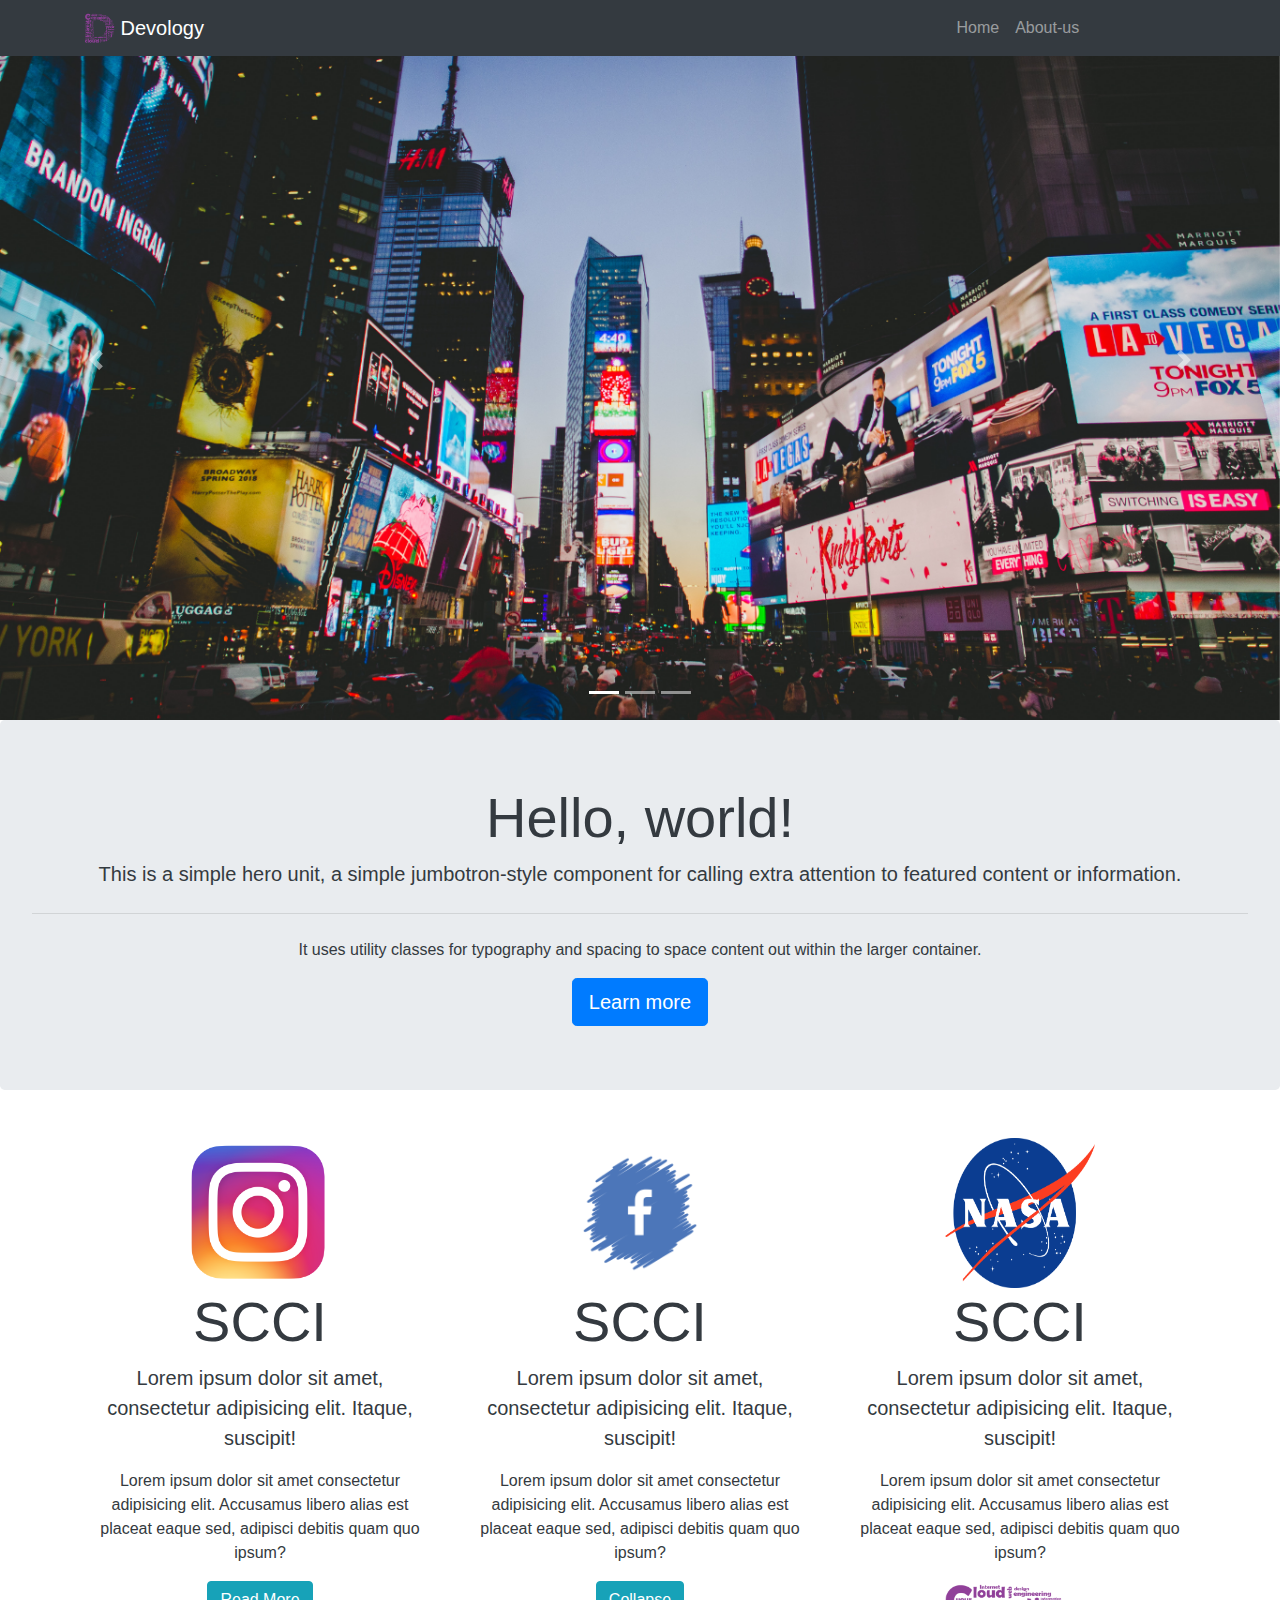
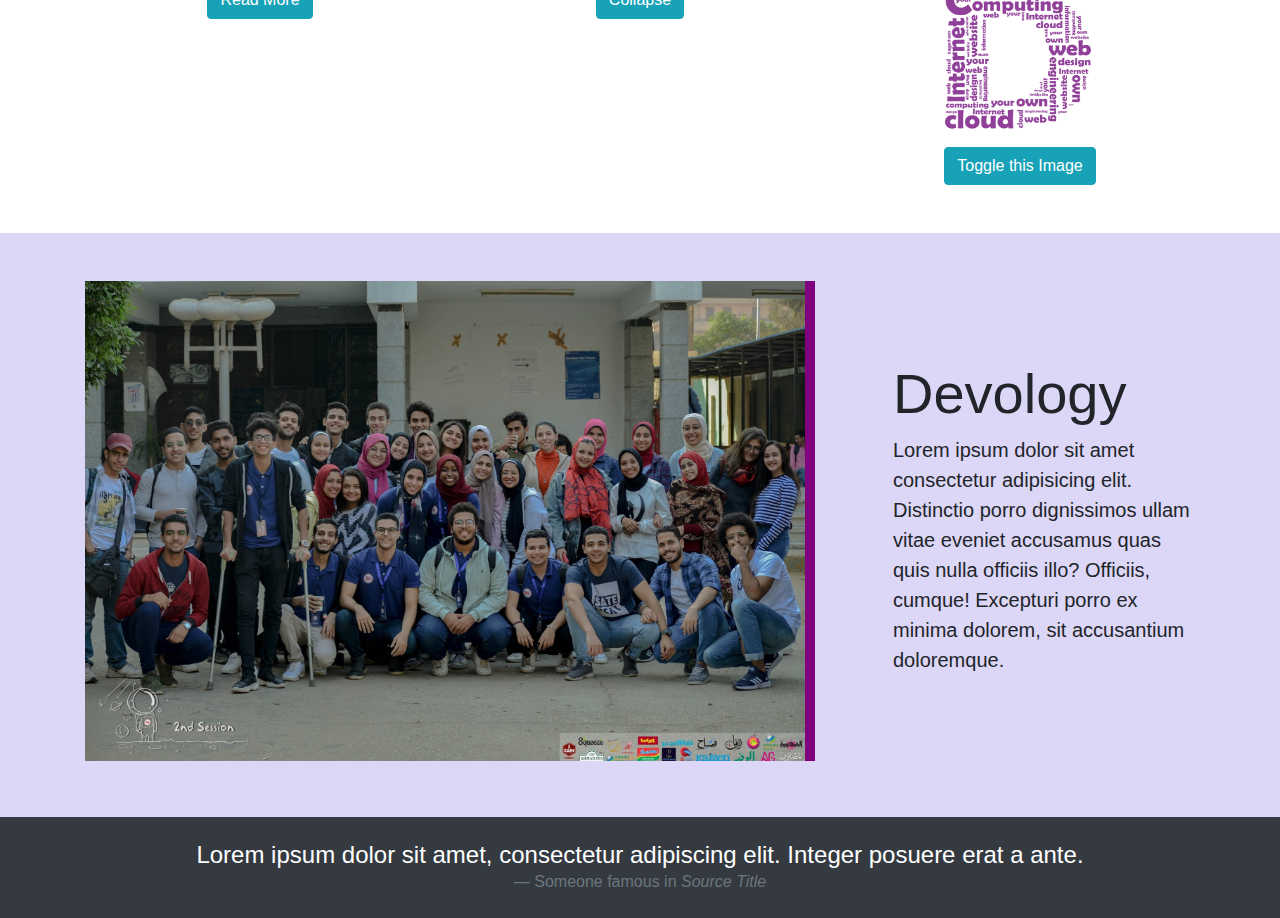
==== Index.html @ 529e388a "Devology 20 Website" ====
<!DOCTYPE html>
<html>

<head>
        <meta charset="utf-8">
        <title>Bootstrap</title>
        <link rel="stylesheet" href="css/bootstrap.min.css">
        <link rel="stylesheet" href="css/style.css">
</head>

<body>
        <!--Navbar-->
        <nav class="navbar navbar-expand-lg navbar-dark bg-dark fixed-top">
                <div class="container">

                  <a class="navbar-brand" href="#">
                    <img src="Images/devology.png" width="30" height="30" class="d-inline-block align-top" alt="">
                    Devology
                  </a>
                <button class="navbar-toggler" type="button" data-toggle="collapse" data-target="#navbarSupportedContent" aria-controls="navbarSupportedContent" aria-expanded="false" aria-label="Toggle navigation">
                  <span class="navbar-toggler-icon"></span>
                </button>
                <div class="collapse navbar-collapse" id="navbarSupportedContent">
                  <ul class="navbar-nav ml-auto">
                    <li class="nav-item">
                      <a class="nav-link" href="#">Home</a>
                    </li>
                    <li class="nav-item">
                      <a class="nav-link" href="aboutus.html">About-us</a>
                    </li>

                    <li>
                    <a class="btn btn-outline-dark" href="aboutus.html" role="button">Learn more</a>
                </li>
                  </ul>
                </div>
        </div>
              </nav>
              

              <!--Carousel-->

              <div id="carouselExampleIndicators" class="carousel slide" data-ride="carousel">
                <ol class="carousel-indicators">
                  <li data-target="#carouselExampleIndicators" data-slide-to="0" class="active"></li>
                  <li data-target="#carouselExampleIndicators" data-slide-to="1"></li>
                  <li data-target="#carouselExampleIndicators" data-slide-to="2"></li>
                </ol>
                <div class="carousel-inner">
                  <div class="carousel-item active">
                    <img src="Images/img1.jpg" class="d-block w-100 customize-carousel-img" alt="...">
                  </div>
                  <div class="carousel-item">
                    <img src="Images/img2.jpg" class="d-block w-100 customize-carousel-img" alt="...">
                  </div>
                  <div class="carousel-item">
                    <img src="Images/img3.jpg" class="d-block w-100 customize-carousel-img" alt="...">
                  </div>
                </div>
                <a class="carousel-control-prev" href="#carouselExampleIndicators" role="button" data-slide="prev">
                  <span class="carousel-control-prev-icon" aria-hidden="true"></span>
                  <span class="sr-only">Previous</span>
                </a>
                <a class="carousel-control-next" href="#carouselExampleIndicators" role="button" data-slide="next">
                  <span class="carousel-control-next-icon" aria-hidden="true"></span>
                  <span class="sr-only">Next</span>
                </a>
              </div>
              <!--Jumbtron-->

              <div class="jumbotron text-center custoize-jumb text-dark mb-0">
                <h1 class="display-4">Hello, world!</h1>
                <p class="lead">This is a simple hero unit, a simple jumbotron-style component for calling extra attention to featured content or information.</p>
                <hr class="my-4">
                <p>It uses utility classes for typography and spacing to space content out within the larger container.</p>
                <button class="btn btn-primary btn-lg" id="select">Learn more</button>
                <div id="hide" class="mt-3" style="display: none;">
                  <img src="Images/devology.png" alt="" width="150" height="150">
                  <p class="lead">Lorem ipsum dolor sit amet consectetur adipisicing elit. Blanditiis, cum! Ex iusto ipsa odit optio velit adipisci corporis cupiditate sint laborum dolores earum, consequuntur architecto. Officiis sunt distinctio nemo beatae.</p>
                </div>

              </div>
              

              <!--Services-->
              
              <div class="custom-services text-center py-5 text-dark">
                <div class="container">
                        <div class="row">
                                <div class="col-md-4 col-sm-12">
                                        <img src="Images/instagram.png" width="150px" height="150px" alt="">
                                        <h4 class="display-4">SCCI</h4>
                                        <p class="lead">Lorem ipsum dolor sit amet, consectetur adipisicing elit. Itaque, suscipit!</p>
                                        <p>Lorem ipsum dolor sit amet consectetur adipisicing elit. Accusamus libero alias est placeat eaque sed, adipisci debitis quam quo ipsum?</p>
                                        <p class="p-hidden" style="display:none;">Lorem ipsum dolor sit amet consectetur adipisicing elit. Modi tempora esse nobis optio magni ut accusantium aperiam atque asperiores fugit?</p>
                                        <button class="btn btn-info select-btn"> Read More</button>


                                </div>

                                <div class="col-md-4 col-sm-12">
                                        <img src="Images/facebook.png" width="150px" height="150px" alt="">
                                        <h4 class="display-4">SCCI</h4>
                                        <p class="lead">Lorem ipsum dolor sit amet, consectetur adipisicing elit. Itaque, suscipit!</p>
                                        <p class="p-fadeout">Lorem ipsum dolor sit amet consectetur adipisicing elit. Accusamus libero alias est placeat eaque sed, adipisci debitis quam quo ipsum?</p>
                                        <button class="btn btn-info select-btn1">Collapse</button>
                                </div>

                                <div class="col-md-4 col-sm-12">
                                        <img src="Images/nasa.png" width="150px" height="150px" alt="">
                                        <h4 class="display-4">SCCI</h4>
                                        <p class="lead">Lorem ipsum dolor sit amet, consectetur adipisicing elit. Itaque, suscipit!</p>
                                        <p>Lorem ipsum dolor sit amet consectetur adipisicing elit. Accusamus libero alias est placeat eaque sed, adipisci debitis quam quo ipsum?</p>
                                        <div>
                                          <img id="img-toggle" src="Images/devology.png" width="150" height="150" class="mb-3"> 
                                        </div>
                                        
                                        
                                        <button class="btn btn-info select-btn2">Toggle this Image</button>
                                </div>
                        </div>
                </div>
              </div>

              <!--Devology crew-->
              <div class="customize-crew">
                      <div class="container py-5">
                              <div class="row">
                                      <div class="col-md-8 mb-2">
                                                <img src="Images/devo.jpg" width="100%" height="100%" alt="" class="custom-border-img">
                                      </div>

                                      <div class="col-md-4 my-auto">
                                              <div class="ml-5">
                                                <h4 class="display-4">Devology</h4>
                                                <p class="lead">Lorem ipsum dolor sit amet consectetur adipisicing elit. Distinctio porro dignissimos ullam vitae eveniet accusamus quas quis nulla officiis illo? Officiis, cumque! Excepturi porro ex minima dolorem, sit accusantium doloremque.</p>
                                        </div>
                                      </div>
                              </div>
                      </div>
              </div>
        <!--Footer-->
        <blockquote class="blockquote text-center py-4 bg-dark text-white mb-0">
                <div class="container">
                <p class="mb-0 h4">Lorem ipsum dolor sit amet, consectetur adipiscing elit. Integer posuere erat a ante.</p>
                <footer class="blockquote-footer">Someone famous in <cite title="Source Title">Source Title</cite></footer>
        </div>
        </blockquote>

        <script src="js/jquery-3.4.1.js"></script>
        <script src="js/popper.min_2.js"></script>
        <script src="js/bootstrap.min.js"></script>
        <script src="js/jQuery.js"> </script>
        
</body>

</html>
---- css/style.css ----
/*Customize header*/
.custom-header
{
    height: 750px;
    background:linear-gradient(rgba(0,0,0,0.6),rgba(0,0,0,0.6)) , url('../Images/img1.jpg');
    background-size: cover;
    background-repeat: no-repeat;
}
.custom-header-img
{
    height: 100%;
    width: 100%;
}
/*
/*Customize header*/

/*Customize services*/
.custom-services
{
    background-color: white;
}
/*Customize services*/

.custom-border-img
{
    border-right: 10px solid purple;
}

.customize-jumb
{
    background-color: #dcd6f7;
}

.customize-crew
{
    background-color: #dcd6f7;
}

.customize-carousel-img
{
    width:1200px; 
    height: 720px;
}
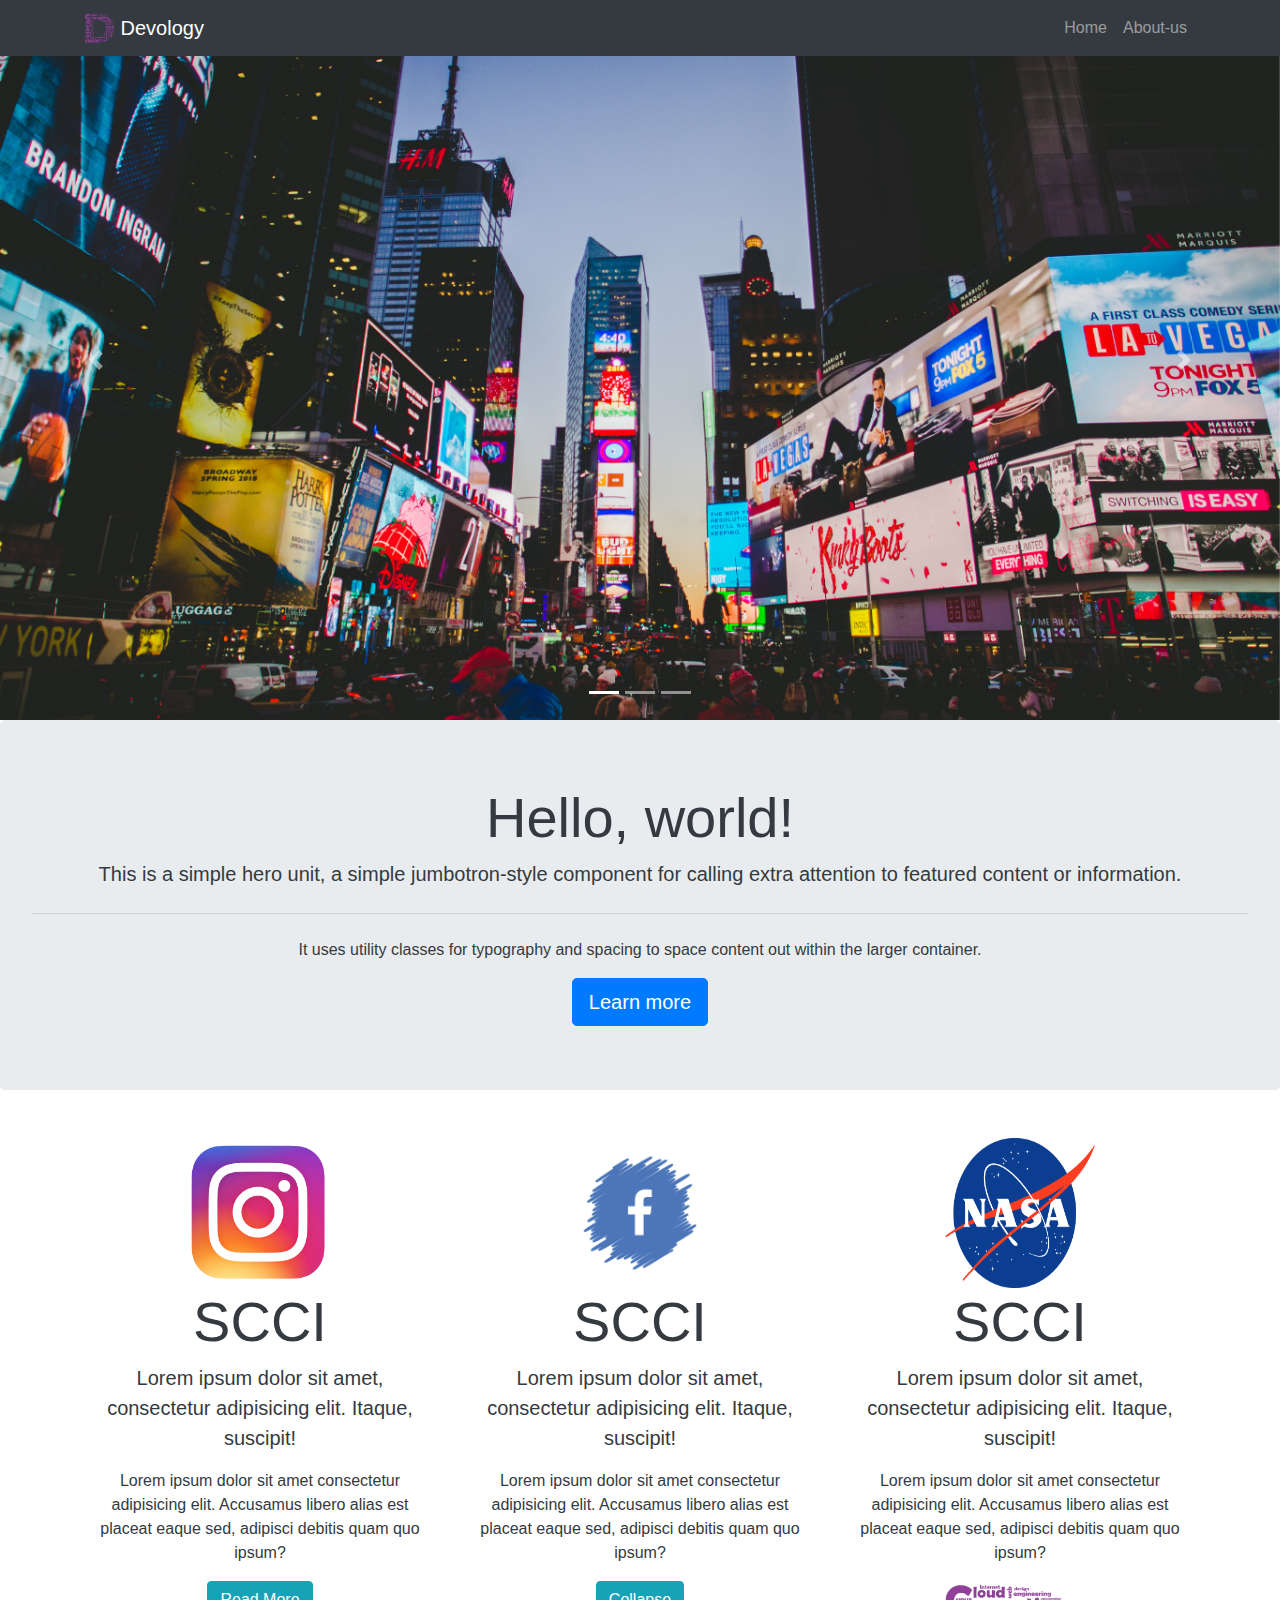
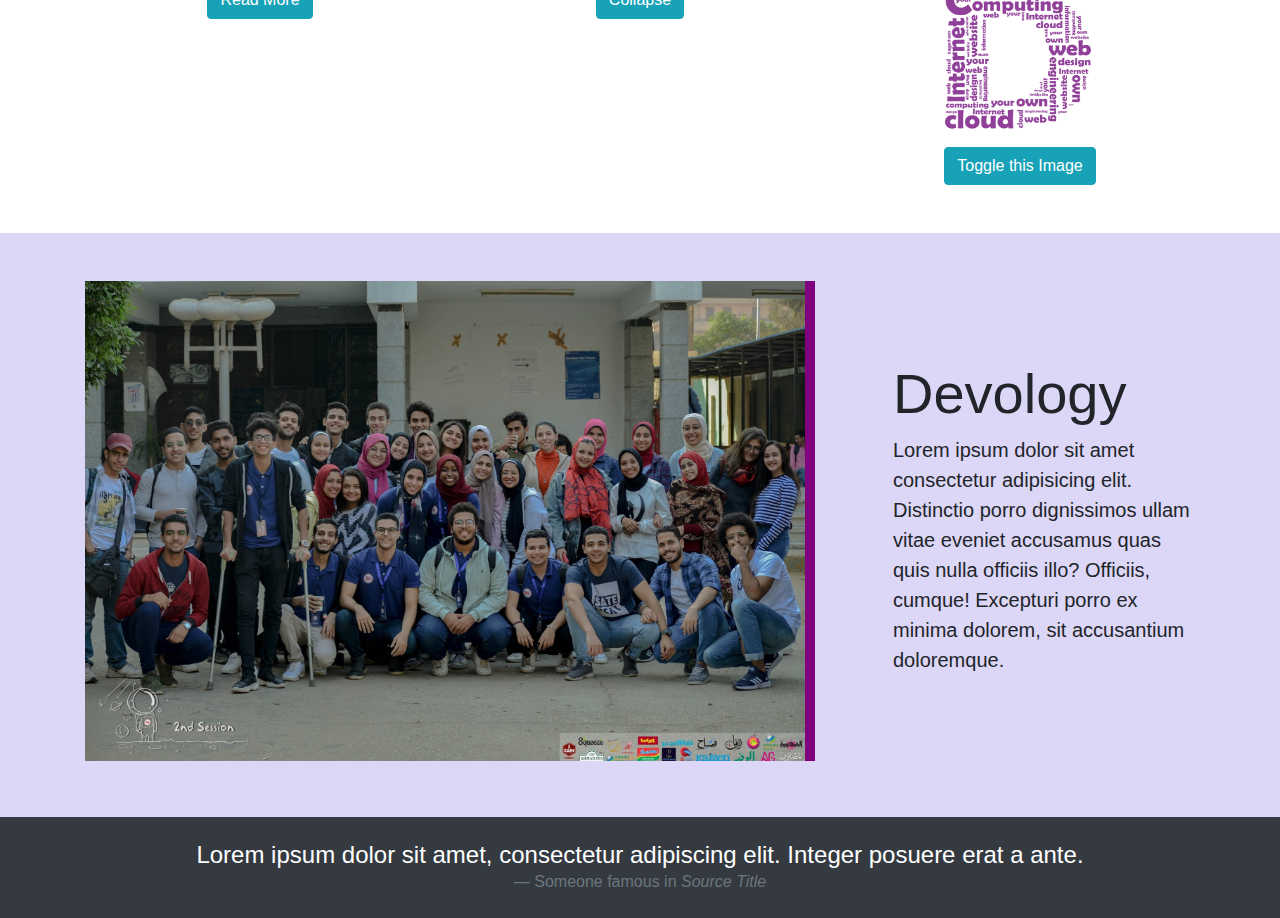
==== commit e33e108e: "Devology 20 Website" ====
--- a/Index.html
+++ b/Index.html
@@ -3,9 +3,10 @@
 
 <head>
         <meta charset="utf-8">
-        <title>Bootstrap</title>
         <link rel="stylesheet" href="css/bootstrap.min.css">
         <link rel="stylesheet" href="css/style.css">
+        <meta name="viewport" content="width=device-width, initial-scale=1">
+        <link rel="icon" href="Images/devology.png">
 </head>
 
 <body>
@@ -28,10 +29,6 @@
                     <li class="nav-item">
                       <a class="nav-link" href="aboutus.html">About-us</a>
                     </li>
-
-                    <li>
-                    <a class="btn btn-outline-dark" href="aboutus.html" role="button">Learn more</a>
-                </li>
                   </ul>
                 </div>
         </div>
